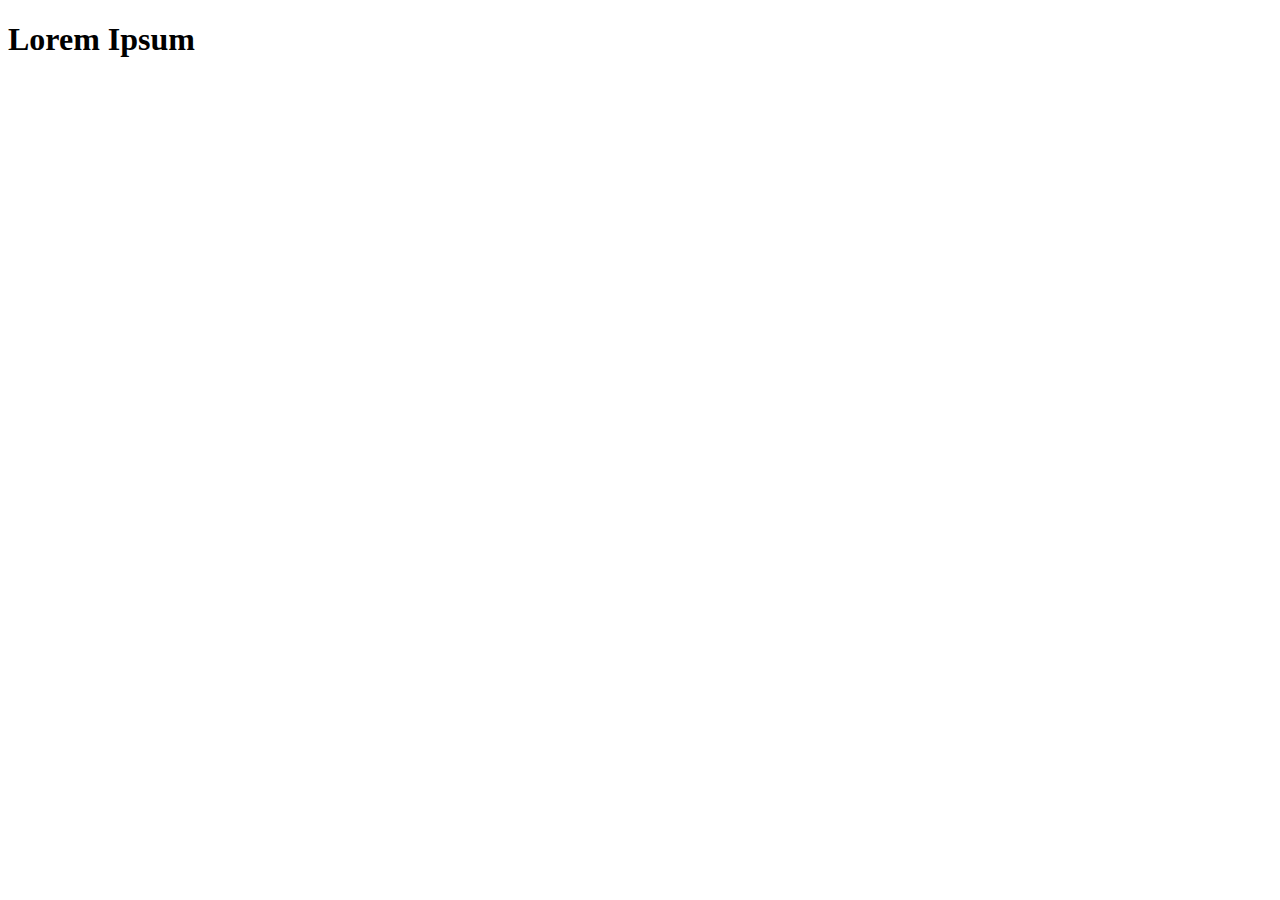
==== index.html @ 35d690ef "file systems" ====
<!DOCTYPE html>
<!--[if lt IE 7]>      <html class="no-js lt-ie9 lt-ie8 lt-ie7"> <![endif]-->
<!--[if IE 7]>         <html class="no-js lt-ie9 lt-ie8"> <![endif]-->
<!--[if IE 8]>         <html class="no-js lt-ie9"> <![endif]-->
<!--[if gt IE 8]><!--> <html class="no-js"> <!--<![endif]-->
    <head>
        <meta charset="utf-8">
        <meta http-equiv="X-UA-Compatible" content="IE=edge">
        <title></title>
        <meta name="description" content="">
        <meta name="viewport" content="width=device-width, initial-scale=1">
        <link rel="stylesheet" href="css/index.css">
    </head>
    <body>
        <h1>Lorem Ipsum</h1>
    </body>
</html>
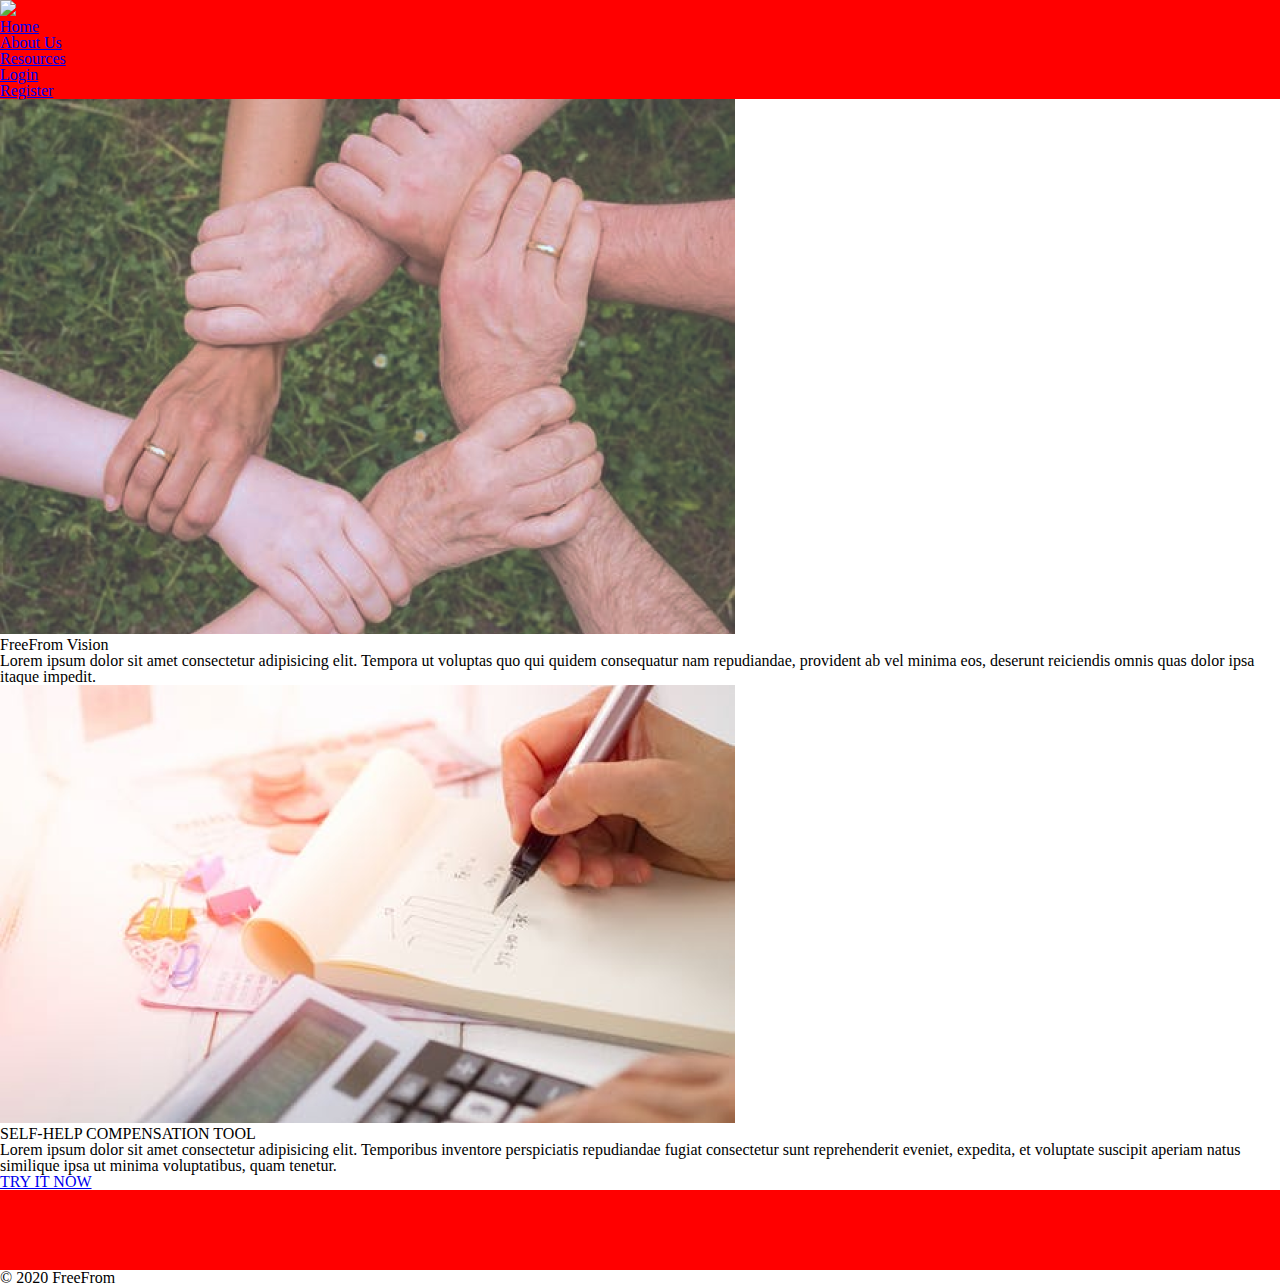
==== commit a70e6bf2: "html structure before styling" ====
--- a/index.html
+++ b/index.html
@@ -12,6 +12,47 @@
         <link rel="stylesheet" href="css/index.css">
     </head>
     <body>
-        <h1>Lorem Ipsum</h1>
+        <nav>
+            
+            <ul>
+                <li><a href="#"><img src="https://via.placeholder.com/120x50.png"></a></li>
+                <li><a href="#">Home</a></li>
+                <li><a href="#">About Us</a></li>
+                <li><a href="#">Resources</a></li>
+                <li><a href="#">Login</a></li>
+                <li><a href="#">Register</a></li>
+            </ul>
+        </nav>
+
+        <header>
+           <div>
+            <img src="assets/img/Rectangle 3.png">
+            </div>
+
+            <h2>FreeFrom Vision</h2>
+            <p>Lorem ipsum dolor sit amet consectetur adipisicing elit. Tempora ut voluptas quo qui quidem consequatur nam repudiandae, provident ab vel minima eos, deserunt reiciendis omnis quas dolor ipsa itaque impedit.</p>
+
+        </header>
+            <section>
+                
+                    <img src="/assets/img/Rectangle 4.png">
+               <h3>SELF-HELP COMPENSATION TOOL</h3>
+               <p>Lorem ipsum dolor sit amet consectetur adipisicing elit. Temporibus inventore perspiciatis repudiandae fugiat consectetur sunt reprehenderit eveniet, expedita, et voluptate suscipit aperiam natus similique ipsa ut minima voluptatibus, quam tenetur.</p>
+               <div class="button"><a href="#">TRY IT NOW</a></div>
+
+            </section>
+
+            <footer>
+                <nav class="bottom-nav">
+                    <ul>
+                        <li><a href="#"><img src="https://via.placeholder.com/60x60.png" alt=""></a></li>
+                        <li><a href="#"><img src="https://via.placeholder.com/60x60.png" alt=""></a></li>
+                        <li><a href="#"><img src="https://via.placeholder.com/60x60.png" alt=""></a></li>
+                        <li><a href="#"><img src="https://via.placeholder.com/60x60.png" alt=""></a></li>
+                        <li><a href="#"><img src="https://via.placeholder.com/60x60.png" alt=""></a></li>
+                    </ul>
+                </nav>
+                <p>&copy; 2020 FreeFrom</p>
+            </footer>
     </body>
 </html>--- a/css/index.css
+++ b/css/index.css
@@ -0,0 +1,134 @@
+/* http://meyerweb.com/eric/tools/css/reset/ 
+   v2.0 | 20110126
+   License: none (public domain)
+*/
+html,
+body,
+div,
+span,
+applet,
+object,
+iframe,
+h1,
+h2,
+h3,
+h4,
+h5,
+h6,
+p,
+blockquote,
+pre,
+a,
+abbr,
+acronym,
+address,
+big,
+cite,
+code,
+del,
+dfn,
+em,
+img,
+ins,
+kbd,
+q,
+s,
+samp,
+small,
+strike,
+strong,
+sub,
+sup,
+tt,
+var,
+b,
+u,
+i,
+center,
+dl,
+dt,
+dd,
+ol,
+ul,
+li,
+fieldset,
+form,
+label,
+legend,
+table,
+caption,
+tbody,
+tfoot,
+thead,
+tr,
+th,
+td,
+article,
+aside,
+canvas,
+details,
+embed,
+figure,
+figcaption,
+footer,
+header,
+hgroup,
+menu,
+nav,
+output,
+ruby,
+section,
+summary,
+time,
+mark,
+audio,
+video {
+  margin: 0;
+  padding: 0;
+  border: 0;
+  font-size: 100%;
+  font: inherit;
+  vertical-align: baseline;
+}
+/* HTML5 display-role reset for older browsers */
+article,
+aside,
+details,
+figcaption,
+figure,
+footer,
+header,
+hgroup,
+menu,
+nav,
+section {
+  display: block;
+}
+body {
+  line-height: 1;
+}
+ol,
+ul {
+  list-style: none;
+}
+blockquote,
+q {
+  quotes: none;
+}
+blockquote:before,
+blockquote:after,
+q:before,
+q:after {
+  content: '';
+  content: none;
+}
+table {
+  border-collapse: collapse;
+  border-spacing: 0;
+}
+nav {
+  background-color: red;
+}
+body {
+  background-color: FFFFF;
+}
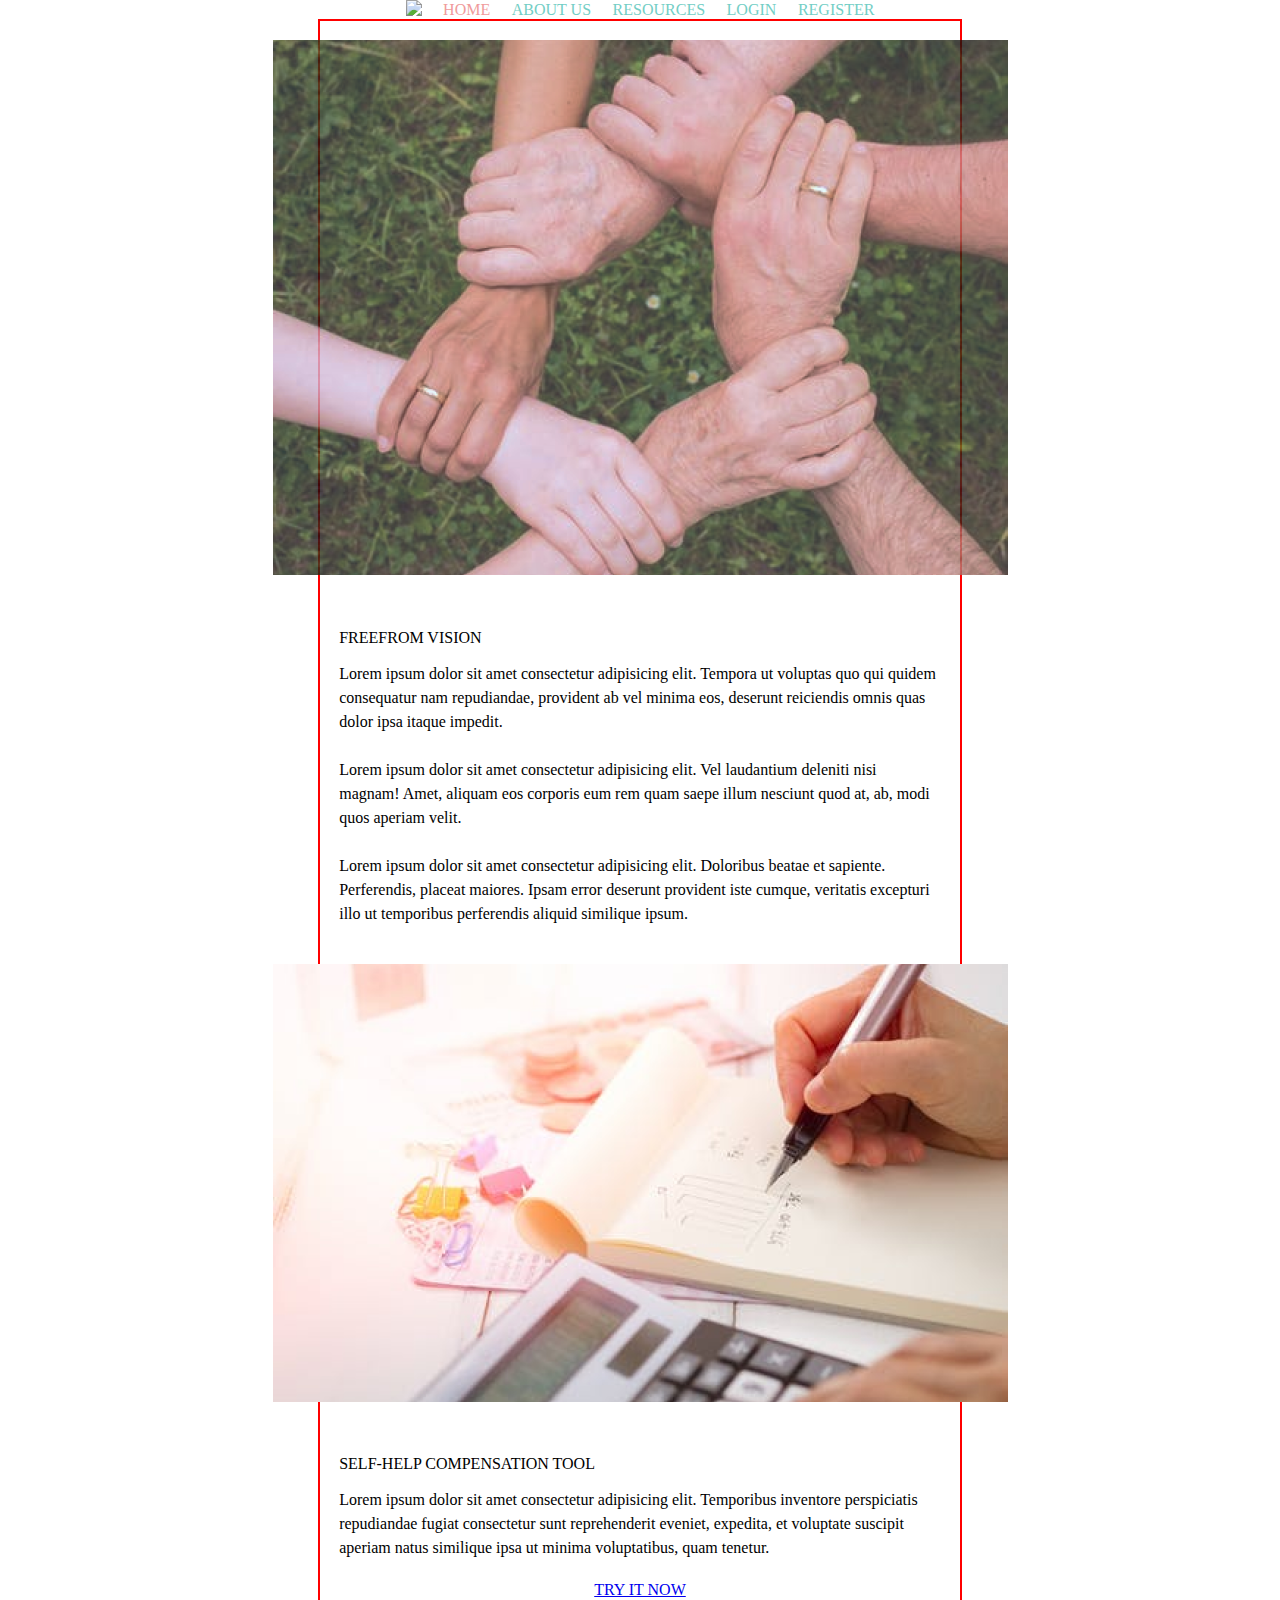
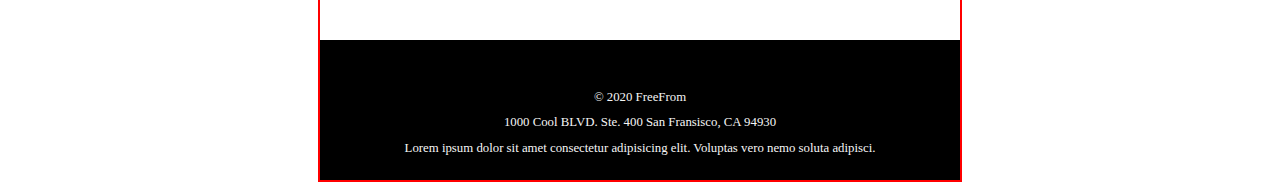
==== commit 4538fcf8: "navbar complete. flex applied throughout webpage" ====
--- a/index.html
+++ b/index.html
@@ -2,57 +2,82 @@
 <!--[if lt IE 7]>      <html class="no-js lt-ie9 lt-ie8 lt-ie7"> <![endif]-->
 <!--[if IE 7]>         <html class="no-js lt-ie9 lt-ie8"> <![endif]-->
 <!--[if IE 8]>         <html class="no-js lt-ie9"> <![endif]-->
-<!--[if gt IE 8]><!--> <html class="no-js"> <!--<![endif]-->
-    <head>
-        <meta charset="utf-8">
-        <meta http-equiv="X-UA-Compatible" content="IE=edge">
-        <title></title>
-        <meta name="description" content="">
-        <meta name="viewport" content="width=device-width, initial-scale=1">
-        <link rel="stylesheet" href="css/index.css">
-    </head>
-    <body>
-        <nav>
-            
-            <ul>
-                <li><a href="#"><img src="https://via.placeholder.com/120x50.png"></a></li>
-                <li><a href="#">Home</a></li>
-                <li><a href="#">About Us</a></li>
-                <li><a href="#">Resources</a></li>
-                <li><a href="#">Login</a></li>
-                <li><a href="#">Register</a></li>
-            </ul>
-        </nav>
+<!--[if gt IE 8]><!-->
+<html class="no-js">
+<!--<![endif]-->
 
+<head>
+    <meta charset="utf-8">
+    <meta http-equiv="X-UA-Compatible" content="IE=edge">
+    <title></title>
+    <meta name="description" content="">
+    <meta name="viewport" content="width=device-width, initial-scale=1">
+    <link rel="stylesheet" href="css/index.css">
+</head>
+
+<body>
+    <nav>
+
+        <ul>
+            <li><a href="#"><img src="https://via.placeholder.com/120x50.png"></a></li>
+            <li><a href="#" id="pink">Home</a></li>
+            <li><a href="#">About Us</a></li>
+            <li><a href="#">Resources</a></li>
+            <li><a href="#">Login</a></li>
+            <li><a href="#">Register</a></li>
+        </ul>
+    </nav>
+    <div class="container">
         <header>
-           <div>
-            <img src="assets/img/Rectangle 3.png">
+            <div>
+                <img src="assets/img/Rectangle 3.png">
+            </div>
+            <div>
+                <h2>FreeFrom Vision</h2>
+                <p>Lorem ipsum dolor sit amet consectetur adipisicing elit. Tempora ut voluptas quo qui quidem
+                    consequatur nam repudiandae, provident ab vel minima eos, deserunt reiciendis omnis quas dolor ipsa
+                    itaque impedit.</p>
+                <br>
+                <p>Lorem ipsum dolor sit amet consectetur adipisicing elit. Vel laudantium deleniti nisi magnam! Amet,
+                    aliquam eos corporis eum rem quam saepe illum nesciunt quod at, ab, modi quos aperiam velit.</p>
+                <br>
+                <p>Lorem ipsum dolor sit amet consectetur adipisicing elit. Doloribus beatae et sapiente. Perferendis,
+                    placeat maiores. Ipsam error deserunt provident iste cumque, veritatis excepturi illo ut temporibus
+                    perferendis aliquid similique ipsum.</p>
+            </div>
+        </header>
+        <section>
+
+            <div>
+                <img src="assets/img/Rectangle 4.png">
             </div>
 
-            <h2>FreeFrom Vision</h2>
-            <p>Lorem ipsum dolor sit amet consectetur adipisicing elit. Tempora ut voluptas quo qui quidem consequatur nam repudiandae, provident ab vel minima eos, deserunt reiciendis omnis quas dolor ipsa itaque impedit.</p>
+            <div>
+                <h2>SELF-HELP COMPENSATION TOOL</h2>
+                <p>Lorem ipsum dolor sit amet consectetur adipisicing elit. Temporibus inventore perspiciatis
+                    repudiandae fugiat consectetur sunt reprehenderit eveniet, expedita, et voluptate suscipit aperiam
+                    natus similique ipsa ut minima voluptatibus, quam tenetur.</p>
+                <div class="button"><a href="#">TRY IT NOW</a></div>
+            </div>
 
-        </header>
-            <section>
-                
-                    <img src="/assets/img/Rectangle 4.png">
-               <h3>SELF-HELP COMPENSATION TOOL</h3>
-               <p>Lorem ipsum dolor sit amet consectetur adipisicing elit. Temporibus inventore perspiciatis repudiandae fugiat consectetur sunt reprehenderit eveniet, expedita, et voluptate suscipit aperiam natus similique ipsa ut minima voluptatibus, quam tenetur.</p>
-               <div class="button"><a href="#">TRY IT NOW</a></div>
+        </section>
 
-            </section>
+        <footer>
+            <nav class="bottom-nav">
+                <ul>
+                    <li><a href="#"><img src="https://via.placeholder.com/60x60.png" alt=""></a></li>
+                    <li><a href="#"><img src="https://via.placeholder.com/60x60.png" alt=""></a></li>
+                    <li><a href="#"><img src="https://via.placeholder.com/60x60.png" alt=""></a></li>
+                    <li><a href="#"><img src="https://via.placeholder.com/60x60.png" alt=""></a></li>
+                    <li><a href="#"><img src="https://via.placeholder.com/60x60.png" alt=""></a></li>
+                </ul>
+            </nav>
+            <p>&copy; 2020 FreeFrom</p>
+            <address>1000 Cool BLVD. Ste. 400 San Fransisco, CA 94930</address>
+            <p>Lorem ipsum dolor sit amet consectetur adipisicing elit. Voluptas vero nemo soluta adipisci.</p>
+        </footer>
+    </div>
+    <!--Container End-->
+</body>
 
-            <footer>
-                <nav class="bottom-nav">
-                    <ul>
-                        <li><a href="#"><img src="https://via.placeholder.com/60x60.png" alt=""></a></li>
-                        <li><a href="#"><img src="https://via.placeholder.com/60x60.png" alt=""></a></li>
-                        <li><a href="#"><img src="https://via.placeholder.com/60x60.png" alt=""></a></li>
-                        <li><a href="#"><img src="https://via.placeholder.com/60x60.png" alt=""></a></li>
-                        <li><a href="#"><img src="https://via.placeholder.com/60x60.png" alt=""></a></li>
-                    </ul>
-                </nav>
-                <p>&copy; 2020 FreeFrom</p>
-            </footer>
-    </body>
 </html>--- a/css/index.css
+++ b/css/index.css
@@ -126,9 +126,84 @@
   border-collapse: collapse;
   border-spacing: 0;
 }
+h1,
+h2,
+h3,
+h4,
+h5 {
+  text-transform: uppercase;
+}
 nav {
-  background-color: red;
-}
-body {
-  background-color: FFFFF;
-}
+  display: flex;
+  justify-content: space-between;
+  align-items: center;
+  flex-direction: column;
+}
+nav ul {
+  display: flex;
+  justify-content: space-evenly;
+  width: 40%;
+  text-transform: uppercase;
+}
+nav ul li {
+  display: flex;
+}
+nav ul li #pink {
+  color: #F09B9B;
+}
+nav ul li a {
+  text-decoration: none;
+  align-self: center;
+  color: #73CEC5;
+}
+nav ul li a:hover {
+  color: #F09B9B;
+}
+.container {
+  display: flex;
+  flex-direction: column;
+  margin: auto;
+  padding: 0;
+  max-width: 50%;
+  border: 2px solid red;
+  line-height: 1.5;
+}
+.container header {
+  display: flex;
+  flex-direction: column;
+}
+.container header div {
+  display: flex;
+  align-self: center;
+}
+.container header div {
+  display: flex;
+  flex-direction: column;
+  margin: 3%;
+}
+.container header div h2 {
+  padding: 2% 0%;
+}
+.container section {
+  display: flex;
+  flex-direction: column;
+}
+.container section div {
+  align-self: center;
+}
+.container section div {
+  display: flex;
+  flex-direction: column;
+  margin: 3%;
+}
+.container section div h2 {
+  padding: 2% 0%;
+}
+.container footer {
+  background-color: black;
+  color: whitesmoke;
+  text-align: center;
+  line-height: 2;
+  font-size: 80% ;
+  padding: 3%;
+}
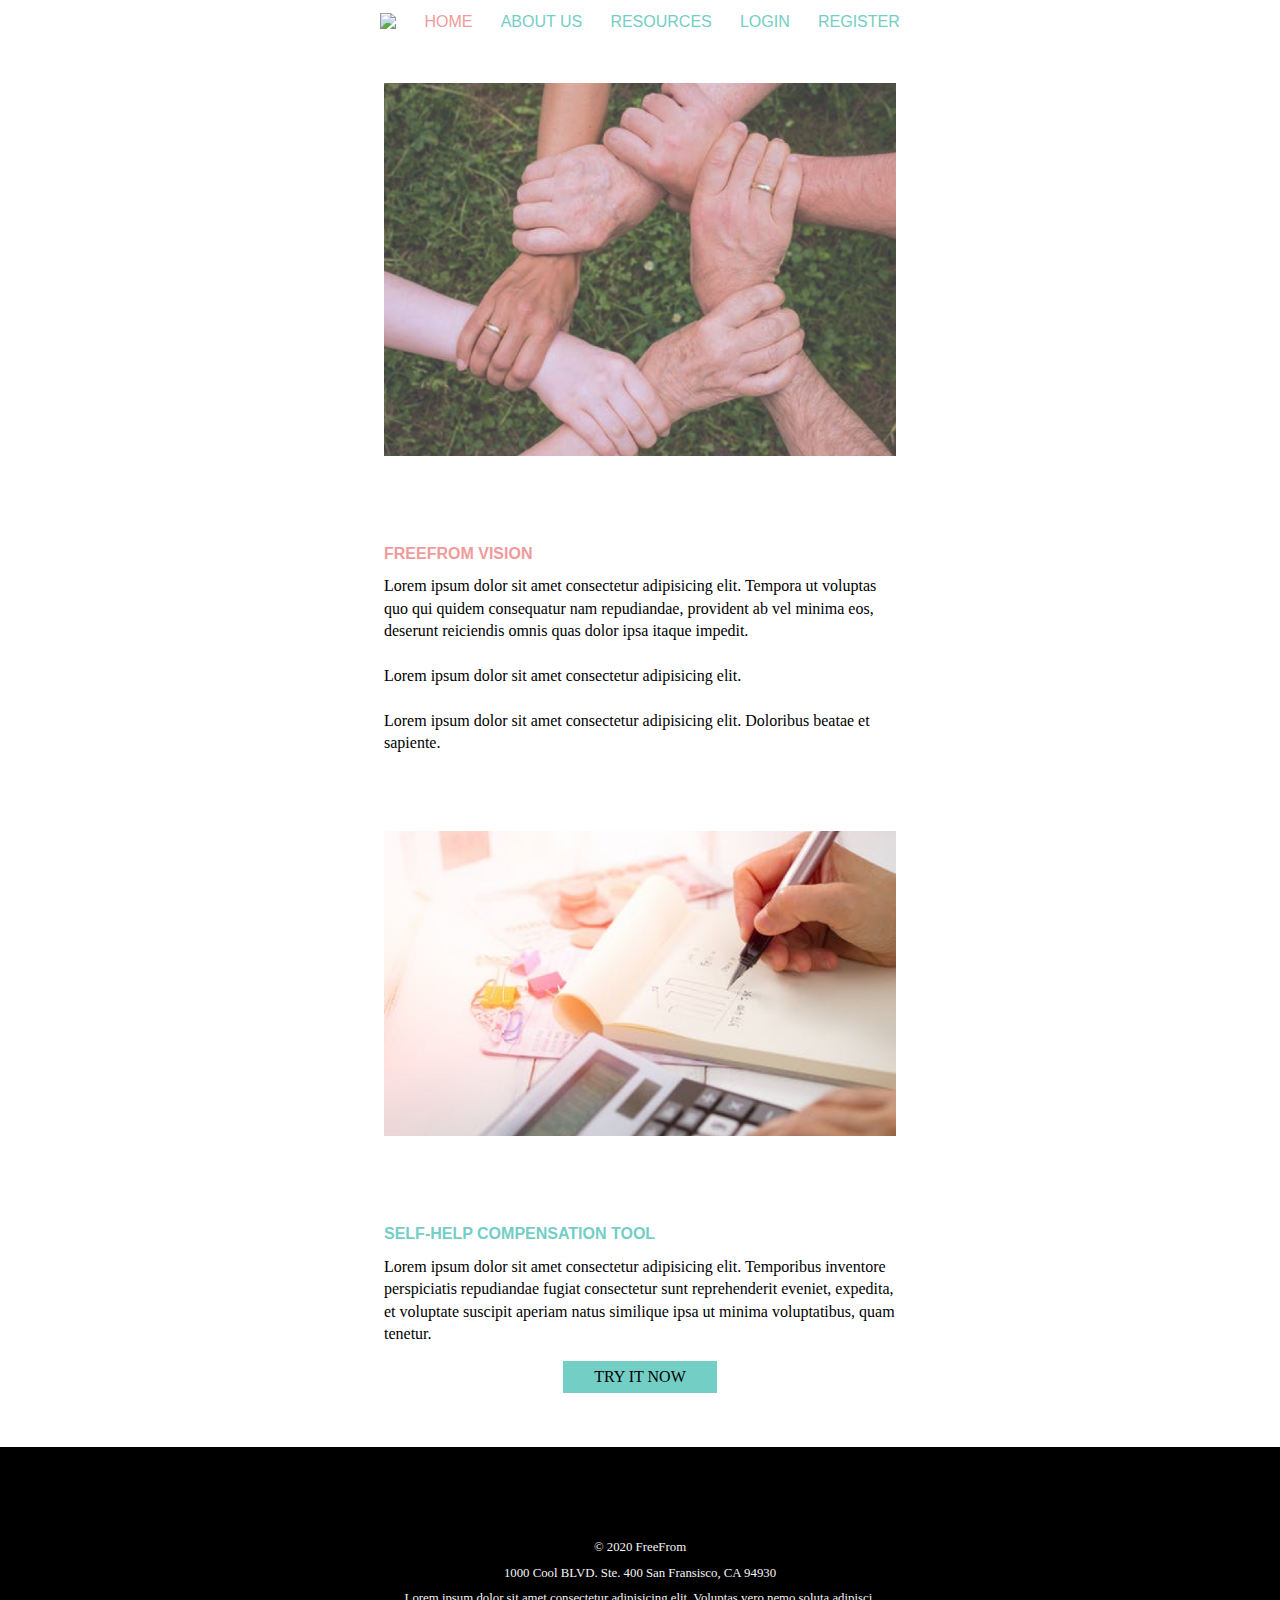
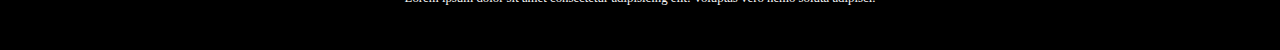
==== commit d43dc4ed: "final tweaks before replacing image holders" ====
--- a/index.html
+++ b/index.html
@@ -32,18 +32,15 @@
             <div>
                 <img src="assets/img/Rectangle 3.png">
             </div>
-            <div>
+            <div class="top">
                 <h2>FreeFrom Vision</h2>
                 <p>Lorem ipsum dolor sit amet consectetur adipisicing elit. Tempora ut voluptas quo qui quidem
                     consequatur nam repudiandae, provident ab vel minima eos, deserunt reiciendis omnis quas dolor ipsa
                     itaque impedit.</p>
                 <br>
-                <p>Lorem ipsum dolor sit amet consectetur adipisicing elit. Vel laudantium deleniti nisi magnam! Amet,
-                    aliquam eos corporis eum rem quam saepe illum nesciunt quod at, ab, modi quos aperiam velit.</p>
+                <p>Lorem ipsum dolor sit amet consectetur adipisicing elit. </p>
                 <br>
-                <p>Lorem ipsum dolor sit amet consectetur adipisicing elit. Doloribus beatae et sapiente. Perferendis,
-                    placeat maiores. Ipsam error deserunt provident iste cumque, veritatis excepturi illo ut temporibus
-                    perferendis aliquid similique ipsum.</p>
+                <p>Lorem ipsum dolor sit amet consectetur adipisicing elit. Doloribus beatae et sapiente. </p>
             </div>
         </header>
         <section>
--- a/css/index.css
+++ b/css/index.css
@@ -133,16 +133,26 @@
 h5 {
   text-transform: uppercase;
 }
+@font-face {
+  font-family: 'Montserrat';
+  font-style: normal;
+  font-weight: 400;
+  font-display: swap;
+  src: local('Montserrat Regular'), local('Montserrat-Regular'), url(https://fonts.gstatic.com/s/montserrat/v14/JTUSjIg1_i6t8kCHKm459Wlhzg.ttf) format('truetype');
+}
 nav {
   display: flex;
   justify-content: space-between;
   align-items: center;
   flex-direction: column;
+  font-family: 'Montserrat', sans-serif;
+  font-weight: 100;
+  padding: 1% 0;
 }
 nav ul {
   display: flex;
   justify-content: space-evenly;
-  width: 40%;
+  width: 45%;
   text-transform: uppercase;
 }
 nav ul li {
@@ -164,9 +174,8 @@
   flex-direction: column;
   margin: auto;
   padding: 0;
-  max-width: 50%;
-  border: 2px solid red;
-  line-height: 1.5;
+  max-width: 100%;
+  line-height: 1.4;
 }
 .container header {
   display: flex;
@@ -180,9 +189,13 @@
   display: flex;
   flex-direction: column;
   margin: 3%;
+  width: 40%;
 }
 .container header div h2 {
   padding: 2% 0%;
+  color: #F09B9B;
+  font-family: 'Montserrat', sans-serif;
+  font-weight: bolder;
 }
 .container section {
   display: flex;
@@ -195,9 +208,23 @@
   display: flex;
   flex-direction: column;
   margin: 3%;
+  width: 40%;
 }
 .container section div h2 {
   padding: 2% 0%;
+  color: #73CEC5;
+  font-family: 'Montserrat', sans-serif;
+  font-weight: bolder;
+}
+.container section div div {
+  background-color: #73CEC5;
+  padding: 1% 5%;
+  width: 20%;
+}
+.container section div div a {
+  text-decoration: none;
+  color: black;
+  text-align: center;
 }
 .container footer {
   background-color: black;
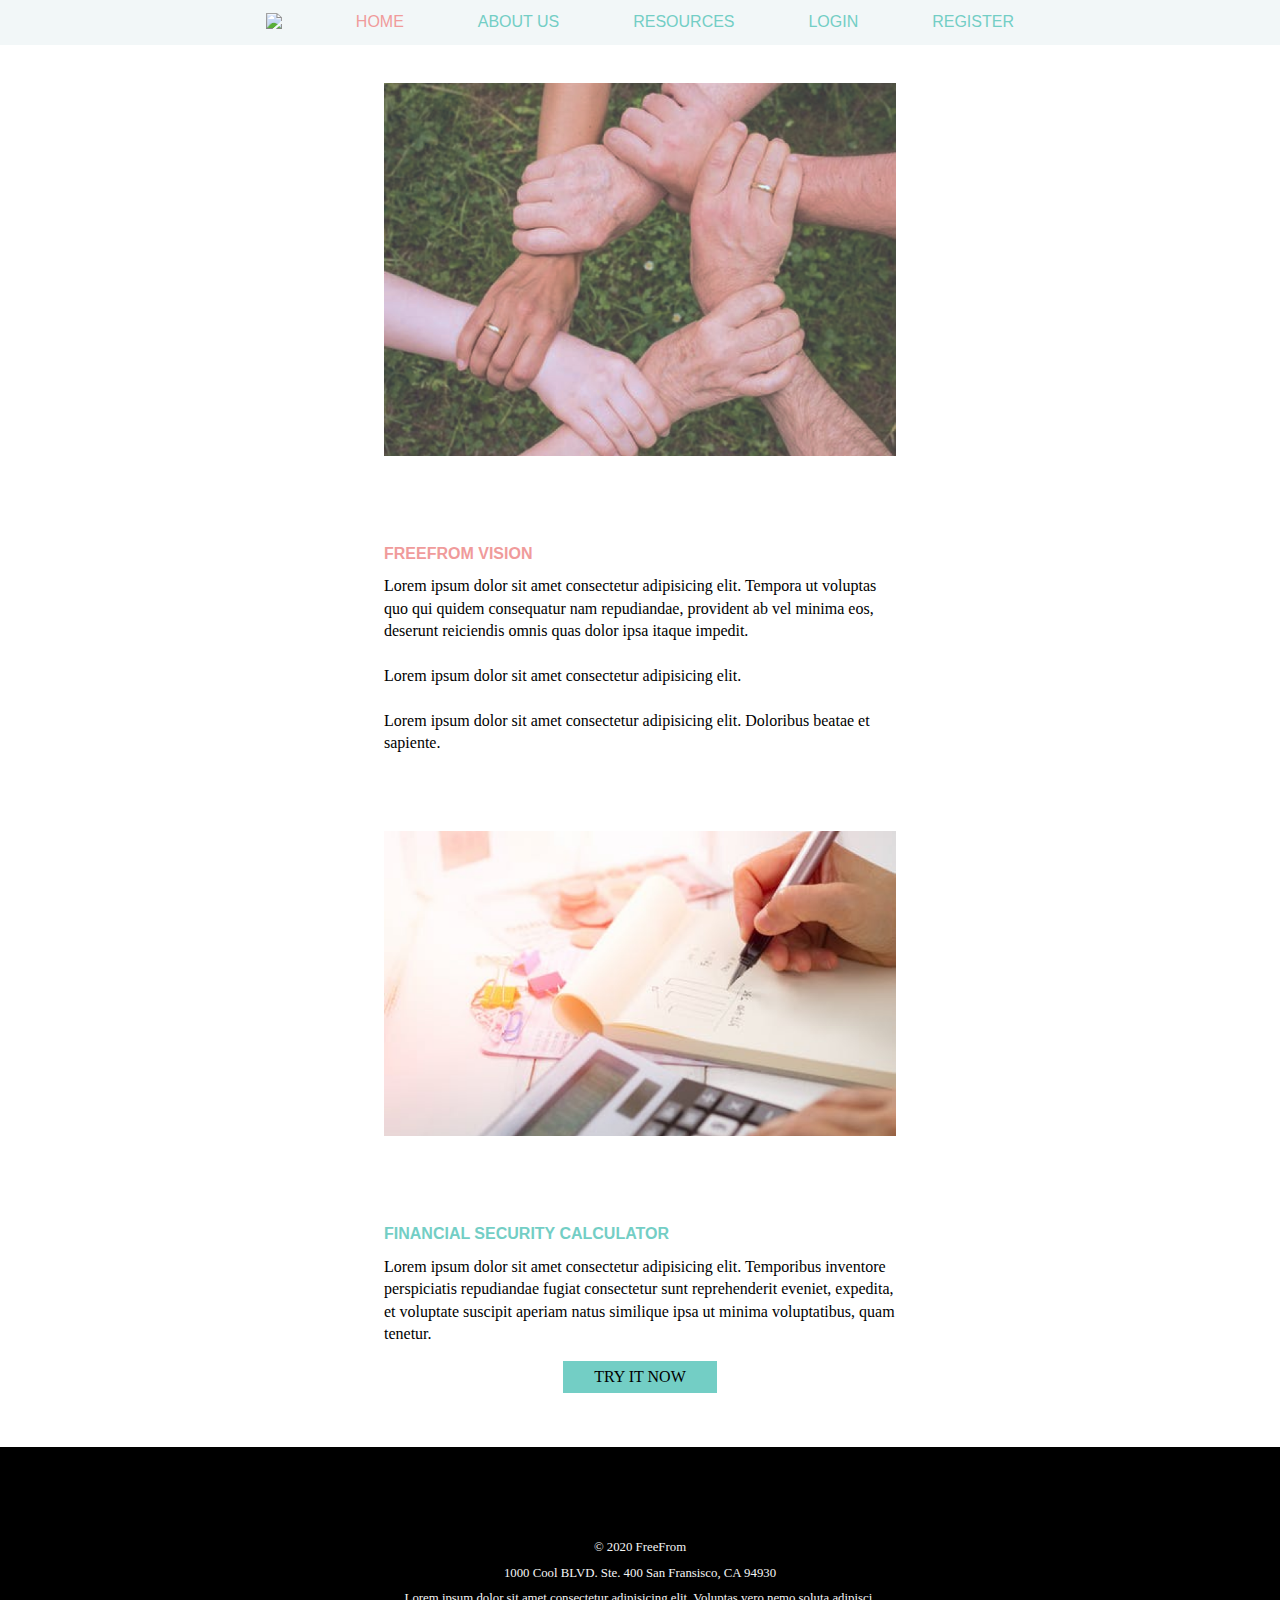
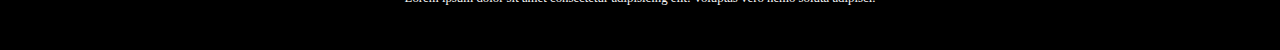
==== commit 3df31a1c: "navbar mobile and tablet styles complete" ====
--- a/index.html
+++ b/index.html
@@ -19,7 +19,7 @@
     <nav>
 
         <ul>
-            <li><a href="#"><img src="https://via.placeholder.com/120x50.png"></a></li>
+            <li><a href="#"><img src="assets/img/FF_logo_00.png"></a></li>
             <li><a href="#" id="pink">Home</a></li>
             <li><a href="#">About Us</a></li>
             <li><a href="#">Resources</a></li>
@@ -50,7 +50,7 @@
             </div>
 
             <div>
-                <h2>SELF-HELP COMPENSATION TOOL</h2>
+                <h2>financial security calculator</h2>
                 <p>Lorem ipsum dolor sit amet consectetur adipisicing elit. Temporibus inventore perspiciatis
                     repudiandae fugiat consectetur sunt reprehenderit eveniet, expedita, et voluptate suscipit aperiam
                     natus similique ipsa ut minima voluptatibus, quam tenetur.</p>
@@ -62,11 +62,11 @@
         <footer>
             <nav class="bottom-nav">
                 <ul>
-                    <li><a href="#"><img src="https://via.placeholder.com/60x60.png" alt=""></a></li>
-                    <li><a href="#"><img src="https://via.placeholder.com/60x60.png" alt=""></a></li>
-                    <li><a href="#"><img src="https://via.placeholder.com/60x60.png" alt=""></a></li>
-                    <li><a href="#"><img src="https://via.placeholder.com/60x60.png" alt=""></a></li>
-                    <li><a href="#"><img src="https://via.placeholder.com/60x60.png" alt=""></a></li>
+                    <li><a href="#"><img src="assets/img/email.png" alt=""></a></li>
+                    <li><a href="#"><img src="assets/img/fb.png" alt=""></a></li>
+                    <li><a href="#"><img src="assets/img/twiter.png" alt=""></a></li>
+                    <li><a href="#"><img src="assets/img/in.png" alt=""></a></li>
+                    <li><a href="#"><img src="assets/img/insta.png" alt=""></a></li>
                 </ul>
             </nav>
             <p>&copy; 2020 FreeFrom</p>
--- a/css/index.css
+++ b/css/index.css
@@ -148,15 +148,46 @@
   font-family: 'Montserrat', sans-serif;
   font-weight: 100;
   padding: 1% 0;
+  background-color: #f2f7f8;
+}
+@media (max-width: 500px) {
+  nav {
+    width: 100%;
+    padding: 0;
+  }
 }
 nav ul {
   display: flex;
   justify-content: space-evenly;
-  width: 45%;
+  width: 70%;
   text-transform: uppercase;
 }
+@media (max-width: 800px) {
+  nav ul {
+    width: 100%;
+    flex-direction: row;
+  }
+}
+@media (max-width: 500px) {
+  nav ul {
+    border-top: 1px solid white;
+    width: 100%;
+    flex-wrap: nowrap;
+    align-items: center;
+    justify-content: space-evenly;
+    flex-direction: column;
+  }
+}
 nav ul li {
   display: flex;
+}
+@media (max-width: 500px) {
+  nav ul li {
+    border-bottom: 1px solid white;
+    width: 100%;
+    align-items: center;
+    justify-content: space-around;
+  }
 }
 nav ul li #pink {
   color: #F09B9B;
@@ -165,9 +196,21 @@
   text-decoration: none;
   align-self: center;
   color: #73CEC5;
+  font-size: 100%;
+}
+@media (max-width: 500px) {
+  nav ul li a {
+    margin: 3%;
+    font-size: 70%;
+  }
 }
 nav ul li a:hover {
   color: #F09B9B;
+}
+@media (max-width: 500px) {
+  nav ul li a img {
+    display: none;
+  }
 }
 .container {
   display: flex;
@@ -185,11 +228,19 @@
   display: flex;
   align-self: center;
 }
+.container header img {
+  width: 100%;
+}
 .container header div {
   display: flex;
   flex-direction: column;
   margin: 3%;
   width: 40%;
+}
+@media (max-width: 800px) {
+  .container header div {
+    width: 70%;
+  }
 }
 .container header div h2 {
   padding: 2% 0%;
@@ -201,6 +252,9 @@
   display: flex;
   flex-direction: column;
 }
+.container section img {
+  width: 100%;
+}
 .container section div {
   align-self: center;
 }
@@ -209,6 +263,11 @@
   flex-direction: column;
   margin: 3%;
   width: 40%;
+}
+@media (max-width: 800px) {
+  .container section div {
+    width: 70%;
+  }
 }
 .container section div h2 {
   padding: 2% 0%;
@@ -234,3 +293,6 @@
   font-size: 80% ;
   padding: 3%;
 }
+.container footer nav {
+  background-color: black;
+}
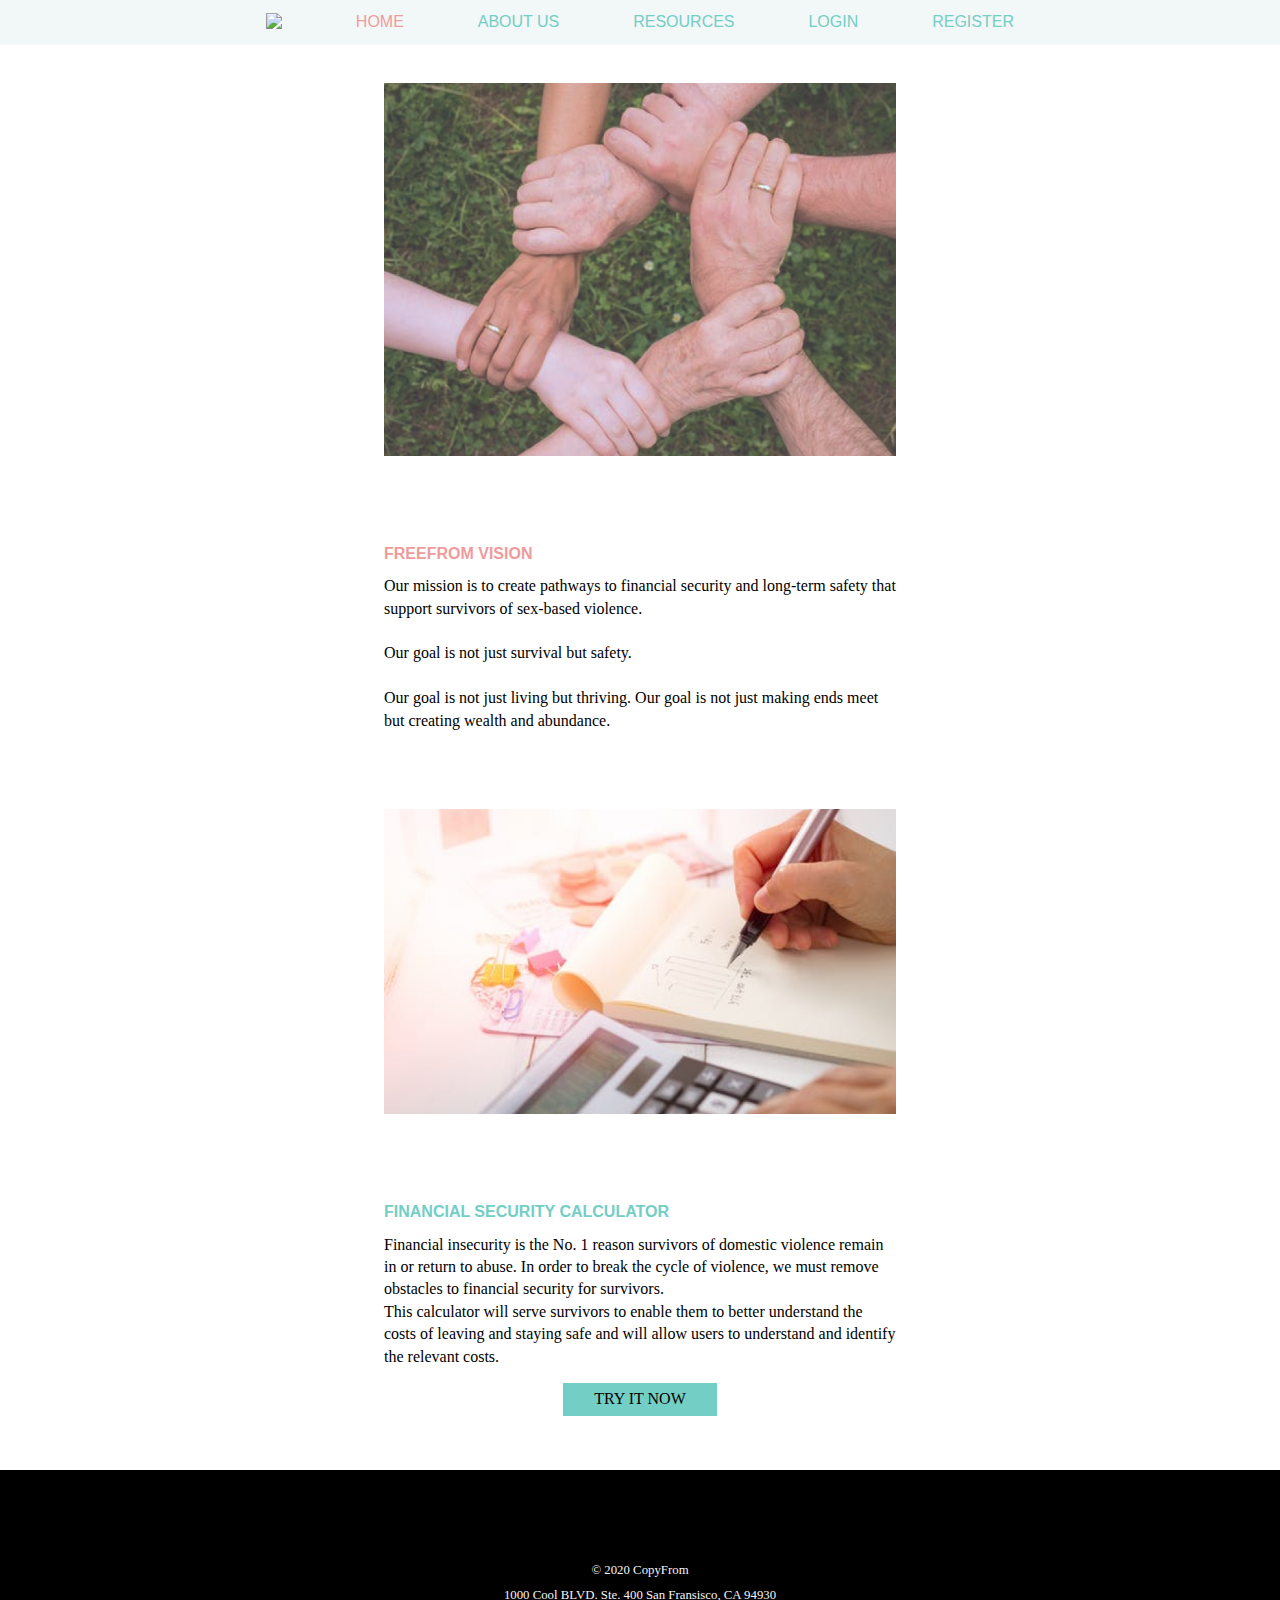
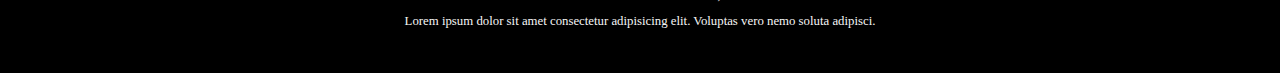
==== commit 92be2827: "updated lorem ipsum placeholders" ====
--- a/index.html
+++ b/index.html
@@ -34,13 +34,11 @@
             </div>
             <div class="top">
                 <h2>FreeFrom Vision</h2>
-                <p>Lorem ipsum dolor sit amet consectetur adipisicing elit. Tempora ut voluptas quo qui quidem
-                    consequatur nam repudiandae, provident ab vel minima eos, deserunt reiciendis omnis quas dolor ipsa
-                    itaque impedit.</p>
+                <p>Our mission is to create pathways to financial security and long-term safety that support survivors of sex-based violence.</p>
                 <br>
-                <p>Lorem ipsum dolor sit amet consectetur adipisicing elit. </p>
+                <p>Our goal is not just survival but safety. </p>
                 <br>
-                <p>Lorem ipsum dolor sit amet consectetur adipisicing elit. Doloribus beatae et sapiente. </p>
+                <p>Our goal is not just living but thriving. Our goal is not just making ends meet but creating wealth and abundance. </p>
             </div>
         </header>
         <section>
@@ -51,9 +49,8 @@
 
             <div>
                 <h2>financial security calculator</h2>
-                <p>Lorem ipsum dolor sit amet consectetur adipisicing elit. Temporibus inventore perspiciatis
-                    repudiandae fugiat consectetur sunt reprehenderit eveniet, expedita, et voluptate suscipit aperiam
-                    natus similique ipsa ut minima voluptatibus, quam tenetur.</p>
+                <p>Financial insecurity is the No. 1 reason survivors of domestic violence remain in or return to abuse. In order to break the cycle of violence, we must remove obstacles to financial security for survivors.</p>
+                <p>This calculator will serve survivors to enable them to better understand the costs of leaving and staying safe and will allow users to understand and identify the relevant costs. </p>
                 <div class="button"><a href="#">TRY IT NOW</a></div>
             </div>
 
@@ -69,7 +66,7 @@
                     <li><a href="#"><img src="assets/img/insta.png" alt=""></a></li>
                 </ul>
             </nav>
-            <p>&copy; 2020 FreeFrom</p>
+            <p>&copy; 2020 CopyFrom</p>
             <address>1000 Cool BLVD. Ste. 400 San Fransisco, CA 94930</address>
             <p>Lorem ipsum dolor sit amet consectetur adipisicing elit. Voluptas vero nemo soluta adipisci.</p>
         </footer>
--- a/css/index.css
+++ b/css/index.css
@@ -242,15 +242,43 @@
     width: 70%;
   }
 }
+@media (max-width: 500px) {
+  .container header div {
+    width: 98%;
+    font-size: 80%;
+  }
+}
 .container header div h2 {
   padding: 2% 0%;
   color: #F09B9B;
   font-family: 'Montserrat', sans-serif;
   font-weight: bolder;
 }
+@media (max-width: 500px) {
+  .container header div h2 {
+    font-size: 1em;
+    text-align: center;
+    padding: 0;
+    padding-bottom: 3%;
+    margin: 0;
+    width: 100%;
+  }
+}
+@media (max-width: 500px) {
+  .container header div p {
+    padding: 0 2%;
+  }
+}
 .container section {
   display: flex;
   flex-direction: column;
+}
+@media (max-width: 500px) {
+  .container section {
+    padding: 0;
+    margin: 0;
+    width: 100%;
+  }
 }
 .container section img {
   width: 100%;
@@ -267,6 +295,12 @@
 @media (max-width: 800px) {
   .container section div {
     width: 70%;
+  }
+}
+@media (max-width: 500px) {
+  .container section div {
+    width: 98%;
+    font-size: 80%;
   }
 }
 .container section div h2 {
@@ -275,10 +309,30 @@
   font-family: 'Montserrat', sans-serif;
   font-weight: bolder;
 }
+@media (max-width: 500px) {
+  .container section div h2 {
+    font-size: 1em;
+    text-align: center;
+    padding: 0;
+    margin: 0;
+    width: 100%;
+  }
+}
+@media (max-width: 500px) {
+  .container section div p {
+    padding: 4% 2%;
+  }
+}
 .container section div div {
   background-color: #73CEC5;
   padding: 1% 5%;
   width: 20%;
+}
+@media (max-width: 500px) {
+  .container section div div {
+    width: 60%;
+    font-size: 1.2em;
+  }
 }
 .container section div div a {
   text-decoration: none;
@@ -290,9 +344,27 @@
   color: whitesmoke;
   text-align: center;
   line-height: 2;
-  font-size: 80% ;
+  font-size: 80%;
   padding: 3%;
 }
 .container footer nav {
   background-color: black;
 }
+@media (max-width: 500px) {
+  .container footer nav {
+    padding: 1% 0;
+  }
+}
+@media (max-width: 500px) {
+  .container footer nav ul {
+    width: 100%;
+    flex-direction: row;
+    border: none;
+  }
+}
+@media (max-width: 500px) {
+  .container footer nav ul li a img {
+    display: initial;
+    max-width: 80%;
+  }
+}
